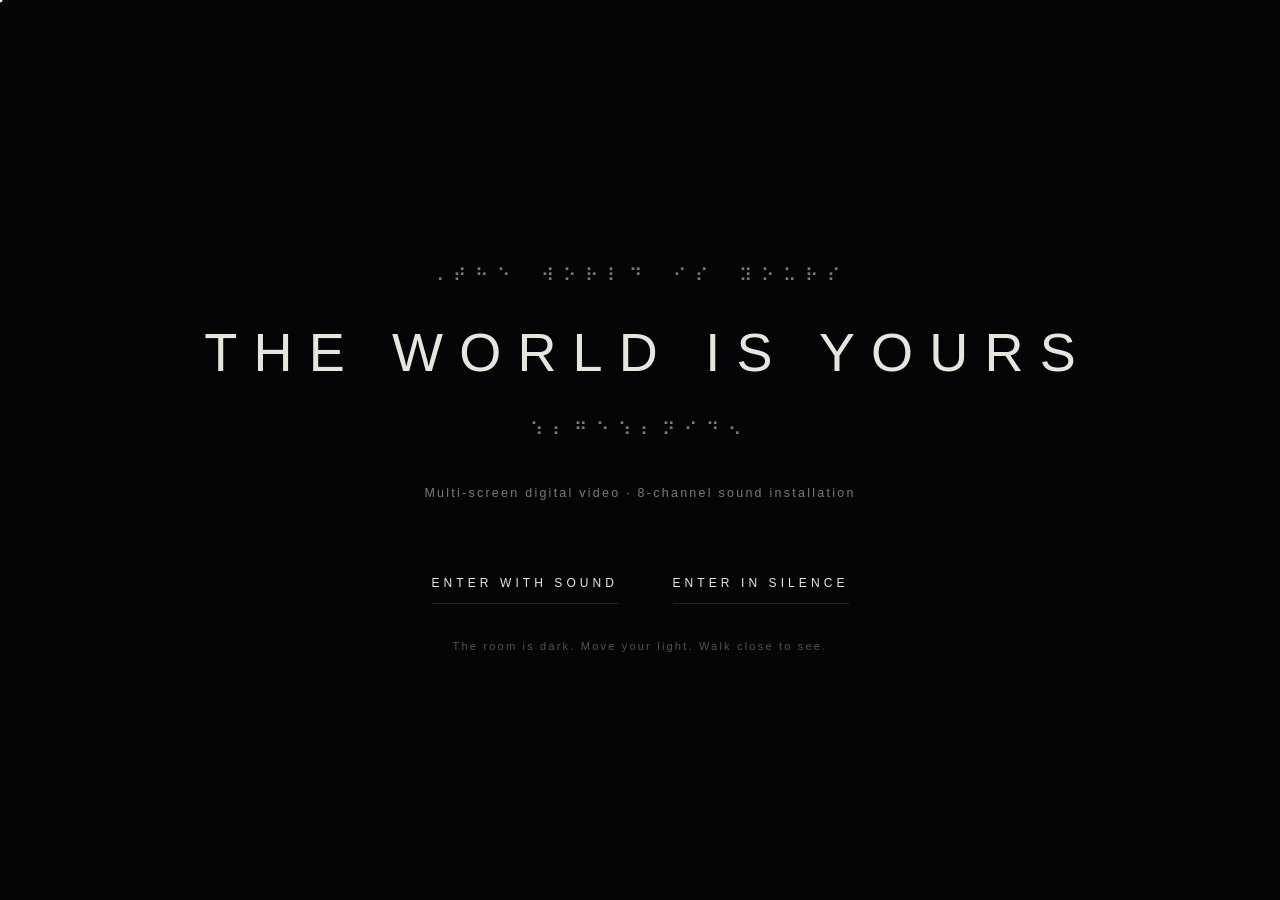
==== index.html @ ea632120 "rebuild as immersive dark-field exhibition: cursor light reveals walls, 11 films as stars at real pl" ====
<!DOCTYPE html>
<html lang="en">
<head>
<meta charset="utf-8">
<meta name="viewport" content="width=device-width, initial-scale=1">
<title>THE WORLD IS YOURS — Online Exhibition</title>
<meta name="description" content="THE WORLD IS YOURS — multi-screen digital video, 8-channel sound installation. An exhibition you visit in the dark.">
<link rel="stylesheet" href="assets/site.css">
</head>
<body>

<div id="cursor" aria-hidden="true"></div>
<div id="walls" aria-hidden="true">
  <svg viewBox="0 0 100 100" preserveAspectRatio="none">
    <rect x="8" y="10" width="84" height="80"/>
    <path d="M8 62 L52 62 M60 62 L92 62"/>
    <path d="M56 10 L56 40 M56 48 L56 62"/>
    <path d="M70 40 L92 40"/>
  </svg>
</div>
<div id="light" aria-hidden="true"></div>
<div id="grain" aria-hidden="true"></div>

<header id="enter">
  <div class="braille" aria-hidden="true">⠠⠞⠓⠑⠀⠺⠕⠗⠇⠙⠀⠊⠎⠀⠽⠕⠥⠗⠎</div>
  <h1>THE WORLD IS YOURS</h1>
  <div class="braille" aria-hidden="true">⠱⠆⠛⠑⠱⠆⠝⠊⠙⠢</div>
  <div class="med">Multi-screen digital video · 8-channel sound installation</div>
  <div class="doors">
    <button id="enter-sound">ENTER WITH SOUND</button>
    <button id="enter-silent">ENTER IN SILENCE</button>
  </div>
  <div class="hint">The room is dark. Move your light. Walk close to see.</div>
</header>

<main id="field" aria-label="Eleven films in a dark field"></main>

<div class="corner" id="c-title">THE WORLD IS YOURS</div>
<nav class="corner" id="c-lang" aria-label="Language"><span class="on">EN</span> · <a href="zh.html" lang="zh">中文</a></nav>
<nav class="corner" id="c-about">
  <button data-open="about">ABOUT</button>
  <button data-open="voices">EIGHT VOICES</button>
  <button data-open="onsite">ON SITE</button>
  <button data-open="sentence" id="c-sent">THE SENTENCE →</button>
</nav>
<div class="corner" id="c-count">0 / 11</div>
<div id="c-listen">STAND STILL TO LISTEN</div>

<audio id="amb" loop preload="auto" src="assets/audio/eight_channels.mp3"></audio>

<div id="viewer" role="dialog" aria-label="Film viewer">
  <button class="x">CLOSE</button>
  <button class="nav prev" aria-label="Previous">←</button>
  <button class="nav next" aria-label="Next">→</button>
  <div class="box">
    <video controls playsinline preload="none"></video>
    <div class="meta">
      <div class="n"></div>
      <div>
        <div class="t"></div>
        <div class="r"></div>
      </div>
    </div>
  </div>
</div>

<section class="veil" id="about" role="dialog" aria-label="About">
  <button class="x">CLOSE</button>
  <div class="inner">
    <h2>About</h2>
    <p>We live, more than ever, on other people's experience. Reviews, guides, patient stories, podcasts, the advice of AI — personal experience is no longer private memory; it circulates day and night as content, evidence, care, and data. This circulation rests on an assumption we rarely examine: that experience can be spoken, heard, and handed over whole.</p>
    <p>Yet <b>understanding always begins from a partial position</b> — no one stands inside another's experience. <b>We know more than we can tell</b>; experience keeps a tacit remainder, and language carries only its surface. Understanding was never a handover. It is an ongoing negotiation: guessing, misreading, repairing — until, at some moment, someone says: <i>I think I understand.</i></p>
    <p>We spent long hours with several blind and low-vision friends, asking them to describe their worlds, and translated those descriptions into moving images. They are not the subject of this work but its most honest case: the same negotiation happens in every act of telling and listening — and it is happening now, between you and this dark room.</p>
    <p class="fine">The captions beside the films are the translators' second readings — not quotations. Some films combine the descriptions of several storytellers. They record how we listened, not what was said.<br><br>Medium: multi-screen digital video, 8-channel sound installation. The sound layer is complete in itself: for blind and low-vision visitors it is the entire work, and the images are its translation into light.<br><br>© THE WORLD IS YOURS. All films and recordings remain with their makers.</p>
  </div>
</section>

<section class="veil" id="voices" role="dialog" aria-label="Eight voices">
  <button class="x">CLOSE</button>
  <div class="inner">
    <h2>Eight Voices</h2>
    <p>Eight channels, eight corners of a dark room. The voices never pair with the screens: to see, you walk to an image; to listen, you stand where the channels balance. No position lets you do both at once.</p>
    <p>Here, the same rule holds: <b>the voices surface only while you keep still.</b> Move your light, and they sink back into the dark. Every voice ends on the same sentence — the one this work is named after.</p>
    <p class="fine">Combined stereo reference of the eight channels, 11'09". In the room they play as eight independent sources.</p>
  </div>
</section>

<section class="veil" id="onsite" role="dialog" aria-label="On site">
  <button class="x">CLOSE</button>
  <div class="inner">
    <h2>On Site</h2>
    <p style="margin-bottom:2em"><img src="assets/img/install.jpg" alt="Installation views: small screens scattered in a dark hall; a corner neon of fractured glyphs; a white floor neon reading THE WORLD IS YOURS." style="width:100%;display:block"></p>
    <p class="fine">Installation views — small screens in a blackout hall; fractured-glyph neon in the corner; the sentence as a white neon resting on the floor.</p>
  </div>
</section>

<section class="veil" id="sentence" role="dialog" aria-label="The sentence">
  <button class="x">CLOSE</button>
  <div class="inner">
    <div class="bb" aria-hidden="true">⠠⠞⠓⠑⠀⠺⠕⠗⠇⠙⠀⠊⠎⠀⠽⠕⠥⠗⠎</div>
    <div class="line">The world is yours.</div>
    <div class="bb" aria-hidden="true">⠱⠆⠛⠑⠱⠆⠝⠊⠙⠢</div>
    <p class="why">It may be a gift. It may be a trust handed over. It may simply be the version least likely to be misunderstood. We cannot tell which — and this work refuses to decide.</p>
  </div>
</section>

<script>window.LANG='en'</script>
<script src="assets/app.js"></script>
</body>
</html>
---- assets/site.css ----
/* THE WORLD IS YOURS — immersive dark-field exhibition */
*{margin:0;padding:0;box-sizing:border-box}
:root{
  --bg:#050507; --ink:#e8e5dc; --sub:#7d7a73; --amber:#e8a33d; --line:#232328;
  --serif:Georgia,'Songti SC','Noto Serif SC',serif;
  --sans:-apple-system,'Helvetica Neue','PingFang SC',sans-serif;
}
html,body{height:100%}
body{background:var(--bg);color:var(--ink);font-family:var(--sans);overflow:hidden;
  -webkit-font-smoothing:antialiased;cursor:none}
a{color:inherit;text-decoration:none}
button{background:none;border:none;color:inherit;font:inherit;cursor:none}
::selection{background:var(--amber);color:#111}

/* ---------- custom cursor & light ---------- */
#cursor{position:fixed;z-index:200;width:5px;height:5px;border-radius:50%;
  background:var(--ink);pointer-events:none;transform:translate(-50%,-50%);
  transition:width .25s,height .25s,background .25s}
body.hovering #cursor{width:26px;height:26px;background:transparent;border:1px solid var(--amber)}
#light{position:fixed;z-index:2;inset:0;pointer-events:none;
  background:radial-gradient(circle 340px at var(--mx,50vw) var(--my,50vh),
    rgba(232,229,220,.055),rgba(232,229,220,.018) 45%,transparent 70%)}
/* walls revealed by the light */
#walls{position:fixed;inset:0;z-index:1;pointer-events:none;opacity:.5;
  -webkit-mask-image:radial-gradient(circle 300px at var(--mx,-500px) var(--my,-500px),#000 0%,transparent 75%);
  mask-image:radial-gradient(circle 300px at var(--mx,-500px) var(--my,-500px),#000 0%,transparent 75%)}
#walls svg{width:100%;height:100%}
#walls path,#walls rect{fill:none;stroke:#3c3c44;stroke-width:1.1}

/* ---------- grain ---------- */
#grain{position:fixed;inset:-100px;z-index:90;pointer-events:none;opacity:.07;
  background-image:url("data:image/svg+xml,%3Csvg xmlns='http://www.w3.org/2000/svg' width='300' height='300'%3E%3Cfilter id='n'%3E%3CfeTurbulence type='fractalNoise' baseFrequency='0.9' numOctaves='2'/%3E%3C/filter%3E%3Crect width='300' height='300' filter='url(%23n)' opacity='1'/%3E%3C/svg%3E");
  animation:grain 7s steps(10) infinite}
@keyframes grain{0%,100%{transform:translate(0,0)}20%{transform:translate(-40px,30px)}
  40%{transform:translate(30px,-50px)}60%{transform:translate(-50px,-20px)}80%{transform:translate(20px,40px)}}

/* ---------- enter ---------- */
#enter{position:fixed;inset:0;z-index:150;background:var(--bg);display:flex;
  flex-direction:column;align-items:center;justify-content:center;text-align:center;
  transition:opacity 1.6s ease;padding:0 24px}
#enter.gone{opacity:0;pointer-events:none}
#enter .braille{font-size:clamp(13px,2vw,18px);letter-spacing:.5em;color:var(--sub);margin:.9em 0}
#enter h1{font-weight:200;font-size:clamp(26px,5.4vw,54px);letter-spacing:.3em;text-indent:.3em;
  margin:.35em 0;opacity:0;animation:rise 2.4s .4s ease forwards}
#enter h1.zh{letter-spacing:.7em;text-indent:.7em}
@keyframes rise{from{opacity:0;transform:translateY(14px)}to{opacity:1;transform:none}}
#enter .med{color:var(--sub);font-size:12.5px;letter-spacing:.18em;margin-top:2.4em;
  opacity:0;animation:rise 2s 1.2s ease forwards}
#enter .doors{margin-top:7vh;display:flex;gap:3.4em;opacity:0;animation:rise 2s 1.8s ease forwards}
#enter .doors button{font-size:12px;letter-spacing:.34em;color:var(--ink);padding:1.1em 0;
  border-bottom:1px solid var(--line);transition:color .4s,border-color .4s}
#enter .doors button:hover{color:var(--amber);border-color:var(--amber)}
#enter .hint{margin-top:4vh;color:#55534e;font-size:11px;letter-spacing:.2em;
  opacity:0;animation:rise 2s 2.4s ease forwards}

/* ---------- corners ---------- */
.corner{position:fixed;z-index:110;font-size:11px;letter-spacing:.3em;color:var(--sub)}
.corner button:hover,.corner a:hover{color:var(--amber)}
#c-title{top:26px;left:30px;color:var(--ink);letter-spacing:.24em}
#c-lang{top:26px;right:30px}
#c-lang .on{color:var(--ink)}
#c-about{bottom:26px;left:30px;display:flex;gap:2.2em}
#c-count{bottom:26px;right:30px;font-variant-numeric:tabular-nums;color:var(--sub)}
#c-listen{position:fixed;z-index:110;bottom:26px;left:50%;transform:translateX(-50%);
  color:#55534e;font-size:11px;letter-spacing:.3em;transition:color .8s}
#c-listen.up{color:var(--amber)}
.corner,#c-listen{opacity:0;transition:opacity 1.8s ease .6s}
body.inside .corner,body.inside #c-listen{opacity:1}

/* ---------- star field ---------- */
#field{position:fixed;inset:0;z-index:5}
.star{position:absolute;transform:translate(-50%,-50%);cursor:none}
.star .pt{width:9px;height:6px;background:#f3efe2;display:block;
  box-shadow:0 0 6px 1px rgba(243,239,226,.9),0 0 22px 6px rgba(243,239,226,.35),0 0 60px 18px rgba(243,239,226,.12);
  transition:opacity .5s;animation:tw 5s ease-in-out infinite}
.star:nth-child(2n) .pt{animation-delay:1.3s}.star:nth-child(3n) .pt{animation-delay:2.6s}
@keyframes tw{0%,100%{opacity:.75}50%{opacity:1}}
.star .peek{position:absolute;left:50%;top:50%;transform:translate(-50%,-50%) scale(.12);
  width:190px;border:1px solid transparent;opacity:0;transition:opacity .45s,transform .6s cubic-bezier(.2,.8,.2,1);
  pointer-events:none}
.star .peek img{width:100%;display:block}
.star .peek em{position:absolute;left:0;top:calc(100% + 10px);font-style:normal;
  font-size:11px;letter-spacing:.22em;color:var(--ink);white-space:nowrap}
.star:hover .peek{opacity:1;transform:translate(-50%,-50%) scale(1)}
.star:hover .pt{opacity:0}
.star.seen .pt{background:var(--amber);
  box-shadow:0 0 6px 1px rgba(232,163,61,.9),0 0 22px 6px rgba(232,163,61,.3),0 0 60px 18px rgba(232,163,61,.1)}
.star .num{position:absolute;left:50%;top:calc(50% + 14px);transform:translateX(-50%);
  font-size:9px;letter-spacing:.2em;color:#55534e;opacity:0;transition:opacity .4s}
.star:hover .num{opacity:1}

/* ---------- viewer ---------- */
#viewer{position:fixed;inset:0;z-index:120;background:rgba(4,4,6,.96);
  display:flex;align-items:center;justify-content:center;opacity:0;pointer-events:none;
  transition:opacity .7s ease}
#viewer.open{opacity:1;pointer-events:auto}
#viewer .box{width:min(1060px,92vw)}
#viewer video{width:100%;max-height:66vh;object-fit:contain;background:#000;display:block}
#viewer .meta{display:flex;gap:2.2em;margin-top:1.6em;align-items:baseline}
#viewer .n{font-family:var(--serif);color:var(--amber);font-size:15px;letter-spacing:.1em}
#viewer .t{font-size:13px;letter-spacing:.22em;margin-bottom:.7em;color:var(--ink)}
#viewer .r{font-family:var(--serif);font-style:italic;color:#b5b2a9;font-size:16px;max-width:44em;line-height:1.8}
html[lang=zh] #viewer .r{font-style:normal}
#viewer .x{position:absolute;top:26px;right:30px;font-size:12px;letter-spacing:.3em;color:var(--sub)}
#viewer .x:hover{color:var(--amber)}
#viewer .nav{position:absolute;top:50%;transform:translateY(-50%);font-size:20px;color:var(--sub);padding:1em}
#viewer .nav:hover{color:var(--amber)}
#viewer .prev{left:14px}#viewer .next{right:14px}

/* ---------- overlays ---------- */
.veil{position:fixed;inset:0;z-index:130;background:rgba(4,4,6,.97);overflow-y:auto;
  opacity:0;pointer-events:none;transition:opacity .8s ease}
.veil.open{opacity:1;pointer-events:auto}
.veil .inner{max-width:720px;margin:0 auto;padding:16vh 28px 14vh}
.veil h2{font-weight:400;font-size:12px;letter-spacing:.36em;color:var(--amber);
  text-transform:uppercase;margin-bottom:3em}
.veil p{font-family:var(--serif);font-size:16px;color:#c8c5bc;line-height:1.95;margin-bottom:1.6em}
.veil p b{color:var(--ink)}
.veil .x{position:fixed;top:26px;right:30px;font-size:12px;letter-spacing:.3em;color:var(--sub)}
.veil .x:hover{color:var(--amber)}
.veil .fine{font-family:var(--sans);font-size:13px;color:var(--sub);line-height:1.9}

/* sentence overlay */
#sentence .inner{display:flex;flex-direction:column;justify-content:center;min-height:100vh;
  text-align:center;padding:10vh 28px;max-width:none}
#sentence .bb{font-size:clamp(15px,2.6vw,24px);letter-spacing:.5em;color:var(--sub);margin:1em 0}
#sentence .line{font-family:var(--serif);font-size:clamp(24px,4.6vw,44px);letter-spacing:.1em;
  margin:.3em 0;color:#f6f3e8;text-shadow:0 0 18px rgba(246,243,232,.55),0 0 60px rgba(246,243,232,.25)}
#sentence .why{font-family:var(--serif);font-style:italic;color:#9b988f;max-width:36em;
  margin:3.2em auto 0;font-size:15px;line-height:2}
html[lang=zh] #sentence .why{font-style:normal}

@media(max-width:640px){
  body{cursor:auto}#cursor{display:none}
  #c-about{bottom:22px;left:22px}#c-count{bottom:22px;right:22px}
  .star .peek{width:130px}
}
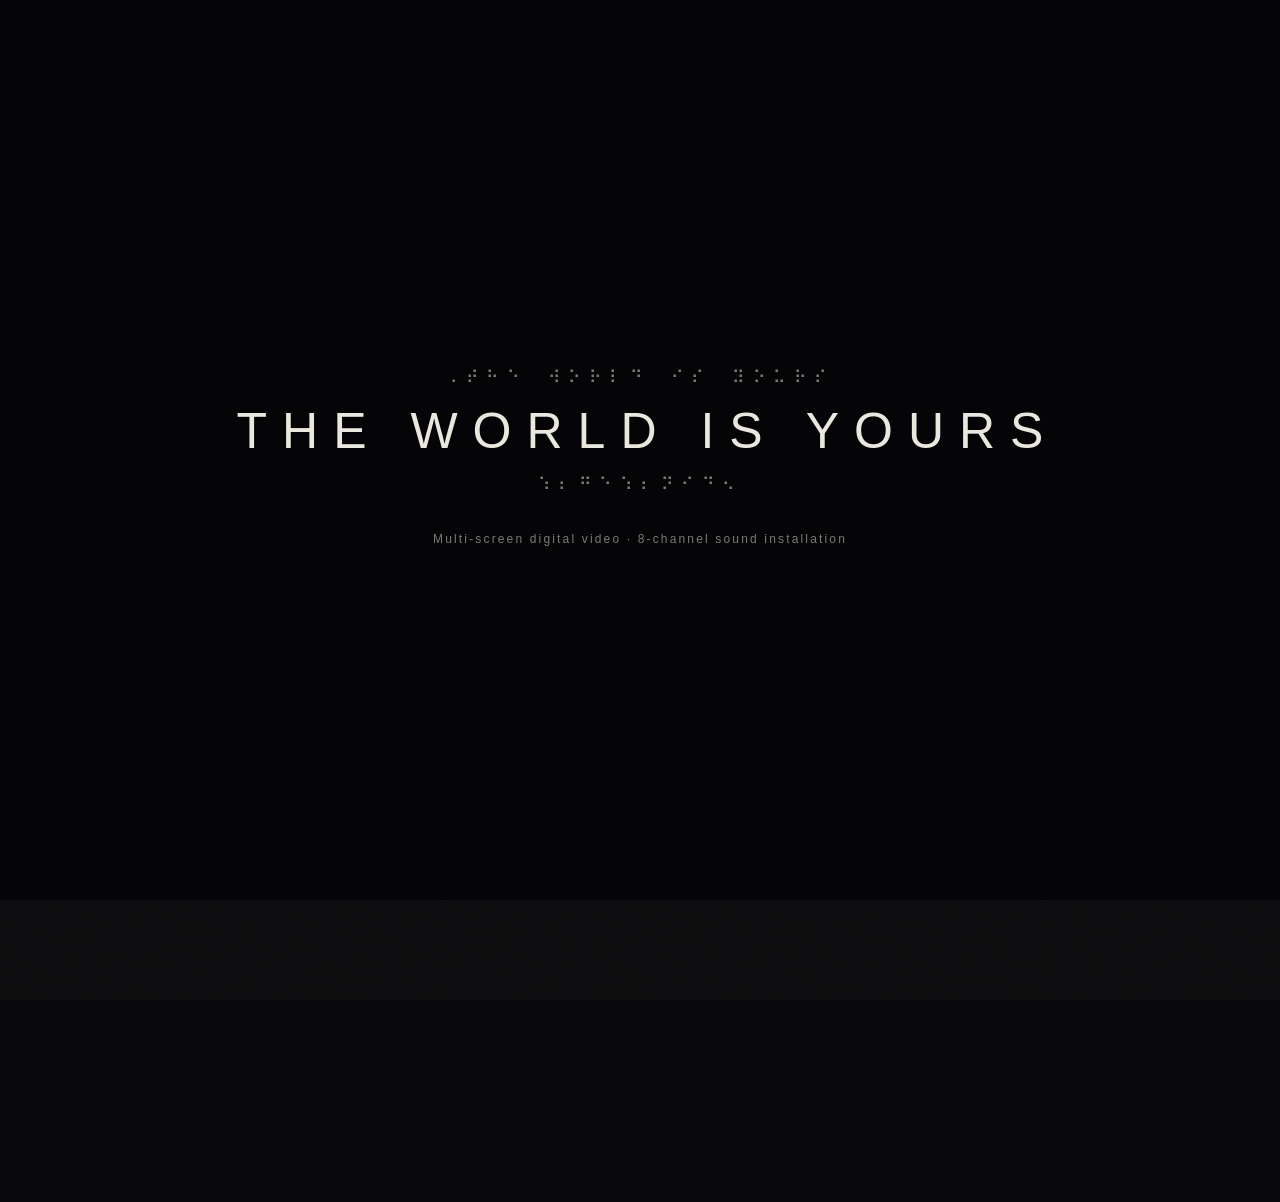
==== commit fcacb0f3: "hybrid rebuild per direction pick: typographic index with cursor-following video preview + fullscree" ====
--- a/index.html
+++ b/index.html
@@ -4,63 +4,43 @@
 <meta charset="utf-8">
 <meta name="viewport" content="width=device-width, initial-scale=1">
 <title>THE WORLD IS YOURS — Online Exhibition</title>
-<meta name="description" content="THE WORLD IS YOURS — multi-screen digital video, 8-channel sound installation. An exhibition you visit in the dark.">
+<meta name="description" content="THE WORLD IS YOURS — multi-screen digital video, 8-channel sound installation. Eleven films, eight voices, one sentence.">
 <link rel="stylesheet" href="assets/site.css">
 </head>
 <body>
 
-<div id="cursor" aria-hidden="true"></div>
-<div id="walls" aria-hidden="true">
-  <svg viewBox="0 0 100 100" preserveAspectRatio="none">
-    <rect x="8" y="10" width="84" height="80"/>
-    <path d="M8 62 L52 62 M60 62 L92 62"/>
-    <path d="M56 10 L56 40 M56 48 L56 62"/>
-    <path d="M70 40 L92 40"/>
-  </svg>
+<div id="splash" aria-hidden="true">
+  <div class="braille">⠠⠞⠓⠑⠀⠺⠕⠗⠇⠙⠀⠊⠎⠀⠽⠕⠥⠗⠎</div>
+  <h1>THE WORLD IS YOURS</h1>
+  <div class="braille">⠱⠆⠛⠑⠱⠆⠝⠊⠙⠢</div>
+  <div class="med">Multi-screen digital video · 8-channel sound installation</div>
 </div>
-<div id="light" aria-hidden="true"></div>
 <div id="grain" aria-hidden="true"></div>
+<div id="curtain" aria-hidden="true"></div>
 
-<header id="enter">
-  <div class="braille" aria-hidden="true">⠠⠞⠓⠑⠀⠺⠕⠗⠇⠙⠀⠊⠎⠀⠽⠕⠥⠗⠎</div>
-  <h1>THE WORLD IS YOURS</h1>
-  <div class="braille" aria-hidden="true">⠱⠆⠛⠑⠱⠆⠝⠊⠙⠢</div>
-  <div class="med">Multi-screen digital video · 8-channel sound installation</div>
-  <div class="doors">
-    <button id="enter-sound">ENTER WITH SOUND</button>
-    <button id="enter-silent">ENTER IN SILENCE</button>
-  </div>
-  <div class="hint">The room is dark. Move your light. Walk close to see.</div>
-</header>
-
-<main id="field" aria-label="Eleven films in a dark field"></main>
-
-<div class="corner" id="c-title">THE WORLD IS YOURS</div>
-<nav class="corner" id="c-lang" aria-label="Language"><span class="on">EN</span> · <a href="zh.html" lang="zh">中文</a></nav>
-<nav class="corner" id="c-about">
+<div class="chrome" id="brand">THE WORLD IS YOURS</div>
+<nav class="chrome" id="lang" aria-label="Language"><span class="on">EN</span> · <a href="zh.html" lang="zh">中文</a></nav>
+<button class="chrome" id="backidx">← INDEX</button>
+<nav class="chrome" id="menu">
   <button data-open="about">ABOUT</button>
   <button data-open="voices">EIGHT VOICES</button>
   <button data-open="onsite">ON SITE</button>
-  <button data-open="sentence" id="c-sent">THE SENTENCE →</button>
+  <button data-open="sentence">THE SENTENCE</button>
 </nav>
-<div class="corner" id="c-count">0 / 11</div>
-<div id="c-listen">STAND STILL TO LISTEN</div>
 
-<audio id="amb" loop preload="auto" src="assets/audio/eight_channels.mp3"></audio>
+<main id="index" aria-label="Eleven films"></main>
+<div id="prev" aria-hidden="true"><video muted loop playsinline preload="none"></video></div>
 
-<div id="viewer" role="dialog" aria-label="Film viewer">
-  <button class="x">CLOSE</button>
-  <button class="nav prev" aria-label="Previous">←</button>
-  <button class="nav next" aria-label="Next">→</button>
-  <div class="box">
-    <video controls playsinline preload="none"></video>
-    <div class="meta">
-      <div class="n"></div>
-      <div>
-        <div class="t"></div>
-        <div class="r"></div>
-      </div>
-    </div>
+<div id="watch" aria-label="Film viewer">
+  <div id="wstage"></div>
+  <div class="shade" aria-hidden="true"></div>
+  <div id="wnum" aria-hidden="true">01</div>
+  <div id="wmeta"><div class="t"></div><div class="r"></div></div>
+  <div id="wbar"></div>
+  <div id="whint">SCROLL / ← → TO CHANGE FILM</div>
+  <div id="warrows" aria-hidden="true">
+    <button id="wprev" style="left:0">prev</button>
+    <button id="wnext" style="right:0">next</button>
   </div>
 </div>
 
@@ -70,7 +50,7 @@
     <h2>About</h2>
     <p>We live, more than ever, on other people's experience. Reviews, guides, patient stories, podcasts, the advice of AI — personal experience is no longer private memory; it circulates day and night as content, evidence, care, and data. This circulation rests on an assumption we rarely examine: that experience can be spoken, heard, and handed over whole.</p>
     <p>Yet <b>understanding always begins from a partial position</b> — no one stands inside another's experience. <b>We know more than we can tell</b>; experience keeps a tacit remainder, and language carries only its surface. Understanding was never a handover. It is an ongoing negotiation: guessing, misreading, repairing — until, at some moment, someone says: <i>I think I understand.</i></p>
-    <p>We spent long hours with several blind and low-vision friends, asking them to describe their worlds, and translated those descriptions into moving images. They are not the subject of this work but its most honest case: the same negotiation happens in every act of telling and listening — and it is happening now, between you and this dark room.</p>
+    <p>We spent long hours with several blind and low-vision friends, asking them to describe their worlds, and translated those descriptions into moving images. They are not the subject of this work but its most honest case: the same negotiation happens in every act of telling and listening.</p>
     <p class="fine">The captions beside the films are the translators' second readings — not quotations. Some films combine the descriptions of several storytellers. They record how we listened, not what was said.<br><br>Medium: multi-screen digital video, 8-channel sound installation. The sound layer is complete in itself: for blind and low-vision visitors it is the entire work, and the images are its translation into light.<br><br>© THE WORLD IS YOURS. All films and recordings remain with their makers.</p>
   </div>
 </section>
@@ -79,8 +59,8 @@
   <button class="x">CLOSE</button>
   <div class="inner">
     <h2>Eight Voices</h2>
-    <p>Eight channels, eight corners of a dark room. The voices never pair with the screens: to see, you walk to an image; to listen, you stand where the channels balance. No position lets you do both at once.</p>
-    <p>Here, the same rule holds: <b>the voices surface only while you keep still.</b> Move your light, and they sink back into the dark. Every voice ends on the same sentence — the one this work is named after.</p>
+    <p>Eight channels, eight corners of a dark room. The voices never pair with the screens: to see, you walk to an image; to listen, you stand where the channels balance. Every voice ends on the same sentence — the one this work is named after.</p>
+    <audio controls preload="none" src="assets/audio/eight_channels.mp3"></audio>
     <p class="fine">Combined stereo reference of the eight channels, 11'09". In the room they play as eight independent sources.</p>
   </div>
 </section>
--- a/assets/site.css
+++ b/assets/site.css
@@ -1,137 +1,134 @@
-/* THE WORLD IS YOURS — immersive dark-field exhibition */
+/* THE WORLD IS YOURS — index + watch (B+A hybrid) */
 *{margin:0;padding:0;box-sizing:border-box}
 :root{
-  --bg:#050507; --ink:#e8e5dc; --sub:#7d7a73; --amber:#e8a33d; --line:#232328;
+  --bg:#0a0a0c; --ink:#eae7de; --dim:#b9b6ad; --sub:#7d7a73; --faint:#55534e;
+  --amber:#e8a33d; --line:#1d1d22;
   --serif:Georgia,'Songti SC','Noto Serif SC',serif;
   --sans:-apple-system,'Helvetica Neue','PingFang SC',sans-serif;
 }
-html,body{height:100%}
-body{background:var(--bg);color:var(--ink);font-family:var(--sans);overflow:hidden;
-  -webkit-font-smoothing:antialiased;cursor:none}
+html{height:100%}
+body{background:var(--bg);color:var(--ink);font-family:var(--sans);
+  -webkit-font-smoothing:antialiased;min-height:100%}
 a{color:inherit;text-decoration:none}
-button{background:none;border:none;color:inherit;font:inherit;cursor:none}
+button{background:none;border:none;color:inherit;font:inherit;cursor:pointer}
 ::selection{background:var(--amber);color:#111}
 
-/* ---------- custom cursor & light ---------- */
-#cursor{position:fixed;z-index:200;width:5px;height:5px;border-radius:50%;
-  background:var(--ink);pointer-events:none;transform:translate(-50%,-50%);
-  transition:width .25s,height .25s,background .25s}
-body.hovering #cursor{width:26px;height:26px;background:transparent;border:1px solid var(--amber)}
-#light{position:fixed;z-index:2;inset:0;pointer-events:none;
-  background:radial-gradient(circle 340px at var(--mx,50vw) var(--my,50vh),
-    rgba(232,229,220,.055),rgba(232,229,220,.018) 45%,transparent 70%)}
-/* walls revealed by the light */
-#walls{position:fixed;inset:0;z-index:1;pointer-events:none;opacity:.5;
-  -webkit-mask-image:radial-gradient(circle 300px at var(--mx,-500px) var(--my,-500px),#000 0%,transparent 75%);
-  mask-image:radial-gradient(circle 300px at var(--mx,-500px) var(--my,-500px),#000 0%,transparent 75%)}
-#walls svg{width:100%;height:100%}
-#walls path,#walls rect{fill:none;stroke:#3c3c44;stroke-width:1.1}
+/* ---------- splash ---------- */
+#splash{position:fixed;inset:0;z-index:300;background:#050507;display:flex;
+  flex-direction:column;align-items:center;justify-content:center;text-align:center;
+  transition:opacity 1.4s ease .2s;pointer-events:none;padding:0 20px}
+body.ready #splash{opacity:0}
+#splash .braille{font-size:clamp(12px,1.8vw,17px);letter-spacing:.5em;color:var(--sub);margin:.8em 0}
+#splash h1{font-weight:200;font-size:clamp(24px,5vw,50px);letter-spacing:.3em;text-indent:.3em;
+  opacity:0;animation:srise 1.6s .2s ease forwards}
+#splash h1.zh{letter-spacing:.7em;text-indent:.7em}
+@keyframes srise{from{opacity:0;transform:translateY(12px)}to{opacity:1;transform:none}}
+#splash .med{color:var(--sub);font-size:12px;letter-spacing:.18em;margin-top:2em;
+  opacity:0;animation:srise 1.6s .7s ease forwards}
 
 /* ---------- grain ---------- */
-#grain{position:fixed;inset:-100px;z-index:90;pointer-events:none;opacity:.07;
+#grain{position:fixed;inset:-100px;z-index:95;pointer-events:none;opacity:.05;
   background-image:url("data:image/svg+xml,%3Csvg xmlns='http://www.w3.org/2000/svg' width='300' height='300'%3E%3Cfilter id='n'%3E%3CfeTurbulence type='fractalNoise' baseFrequency='0.9' numOctaves='2'/%3E%3C/filter%3E%3Crect width='300' height='300' filter='url(%23n)' opacity='1'/%3E%3C/svg%3E");
   animation:grain 7s steps(10) infinite}
 @keyframes grain{0%,100%{transform:translate(0,0)}20%{transform:translate(-40px,30px)}
   40%{transform:translate(30px,-50px)}60%{transform:translate(-50px,-20px)}80%{transform:translate(20px,40px)}}
 
-/* ---------- enter ---------- */
-#enter{position:fixed;inset:0;z-index:150;background:var(--bg);display:flex;
-  flex-direction:column;align-items:center;justify-content:center;text-align:center;
-  transition:opacity 1.6s ease;padding:0 24px}
-#enter.gone{opacity:0;pointer-events:none}
-#enter .braille{font-size:clamp(13px,2vw,18px);letter-spacing:.5em;color:var(--sub);margin:.9em 0}
-#enter h1{font-weight:200;font-size:clamp(26px,5.4vw,54px);letter-spacing:.3em;text-indent:.3em;
-  margin:.35em 0;opacity:0;animation:rise 2.4s .4s ease forwards}
-#enter h1.zh{letter-spacing:.7em;text-indent:.7em}
-@keyframes rise{from{opacity:0;transform:translateY(14px)}to{opacity:1;transform:none}}
-#enter .med{color:var(--sub);font-size:12.5px;letter-spacing:.18em;margin-top:2.4em;
-  opacity:0;animation:rise 2s 1.2s ease forwards}
-#enter .doors{margin-top:7vh;display:flex;gap:3.4em;opacity:0;animation:rise 2s 1.8s ease forwards}
-#enter .doors button{font-size:12px;letter-spacing:.34em;color:var(--ink);padding:1.1em 0;
-  border-bottom:1px solid var(--line);transition:color .4s,border-color .4s}
-#enter .doors button:hover{color:var(--amber);border-color:var(--amber)}
-#enter .hint{margin-top:4vh;color:#55534e;font-size:11px;letter-spacing:.2em;
-  opacity:0;animation:rise 2s 2.4s ease forwards}
+/* ---------- chrome ---------- */
+.chrome{position:fixed;z-index:120;font-size:11px;letter-spacing:.3em;color:var(--sub)}
+.chrome button:hover,.chrome a:hover{color:var(--amber)}
+#brand{top:4vh;left:5vw;color:var(--ink);letter-spacing:.26em}
+#lang{top:4vh;right:5vw}
+#lang .on{color:var(--ink)}
+#menu{bottom:4vh;left:5vw;display:flex;gap:2.4em;flex-wrap:wrap}
+#backidx{top:4vh;left:5vw;display:none;color:var(--ink)}
+body.watching #brand{display:none}
+body.watching #menu{display:none}
+body.watching #backidx{display:block}
+.chrome{opacity:0;transition:opacity 1.2s ease .3s}
+body.ready .chrome{opacity:1}
 
-/* ---------- corners ---------- */
-.corner{position:fixed;z-index:110;font-size:11px;letter-spacing:.3em;color:var(--sub)}
-.corner button:hover,.corner a:hover{color:var(--amber)}
-#c-title{top:26px;left:30px;color:var(--ink);letter-spacing:.24em}
-#c-lang{top:26px;right:30px}
-#c-lang .on{color:var(--ink)}
-#c-about{bottom:26px;left:30px;display:flex;gap:2.2em}
-#c-count{bottom:26px;right:30px;font-variant-numeric:tabular-nums;color:var(--sub)}
-#c-listen{position:fixed;z-index:110;bottom:26px;left:50%;transform:translateX(-50%);
-  color:#55534e;font-size:11px;letter-spacing:.3em;transition:color .8s}
-#c-listen.up{color:var(--amber)}
-.corner,#c-listen{opacity:0;transition:opacity 1.8s ease .6s}
-body.inside .corner,body.inside #c-listen{opacity:1}
+/* ---------- index ---------- */
+#index{max-width:1100px;margin:0 auto;padding:20vh 24px 18vh;
+  transition:opacity .55s ease,transform .55s ease}
+body.watching #index{opacity:0;pointer-events:none;transform:scale(.985)}
+.row{display:flex;align-items:baseline;gap:2.4em;padding:.6em 0;border-bottom:1px solid var(--line);
+  cursor:pointer;opacity:0;transform:translateY(16px)}
+body.ready .row{opacity:1;transform:none;
+  transition:opacity .9s cubic-bezier(.2,.7,.2,1),transform .9s cubic-bezier(.2,.7,.2,1),padding .5s cubic-bezier(.2,.8,.2,1)}
+.row .n{font-size:12px;color:var(--faint);letter-spacing:.15em;font-variant-numeric:tabular-nums;width:2.4em}
+.row .ti{font-family:var(--serif);font-weight:400;font-size:clamp(25px,4.2vw,50px);
+  color:var(--dim);transition:color .45s,letter-spacing .6s}
+.row .dur{margin-left:auto;font-size:11px;letter-spacing:.2em;color:var(--faint)}
+.row:hover{padding-left:1.2em}
+.row:hover .ti{color:#f2efe6;letter-spacing:.03em}
+.row.seen .n{color:var(--amber)}
 
-/* ---------- star field ---------- */
-#field{position:fixed;inset:0;z-index:5}
-.star{position:absolute;transform:translate(-50%,-50%);cursor:none}
-.star .pt{width:9px;height:6px;background:#f3efe2;display:block;
-  box-shadow:0 0 6px 1px rgba(243,239,226,.9),0 0 22px 6px rgba(243,239,226,.35),0 0 60px 18px rgba(243,239,226,.12);
-  transition:opacity .5s;animation:tw 5s ease-in-out infinite}
-.star:nth-child(2n) .pt{animation-delay:1.3s}.star:nth-child(3n) .pt{animation-delay:2.6s}
-@keyframes tw{0%,100%{opacity:.75}50%{opacity:1}}
-.star .peek{position:absolute;left:50%;top:50%;transform:translate(-50%,-50%) scale(.12);
-  width:190px;border:1px solid transparent;opacity:0;transition:opacity .45s,transform .6s cubic-bezier(.2,.8,.2,1);
+/* hover preview */
+#prev{position:fixed;z-index:110;width:360px;aspect-ratio:16/9;pointer-events:none;
+  opacity:0;transform:scale(.94) rotate(.4deg);
+  transition:opacity .4s,transform .6s cubic-bezier(.2,.8,.2,1);
+  overflow:hidden;box-shadow:0 30px 80px rgba(0,0,0,.65)}
+#prev.on{opacity:1;transform:scale(1) rotate(0)}
+#prev video{width:100%;height:100%;object-fit:cover}
+
+/* ---------- fade curtain ---------- */
+#curtain{position:fixed;inset:0;z-index:200;background:#000;opacity:0;pointer-events:none;
+  transition:opacity .5s ease}
+#curtain.on{opacity:1}
+
+/* ---------- watch mode ---------- */
+#watch{position:fixed;inset:0;z-index:100;background:#000;opacity:0;pointer-events:none;
+  transition:opacity .6s ease;overflow:hidden}
+body.watching #watch{opacity:1;pointer-events:auto}
+.slide{position:absolute;inset:0;opacity:0;transform:scale(1.045);
+  transition:opacity 1.1s cubic-bezier(.4,0,.2,1),transform 1.4s cubic-bezier(.2,.6,.2,1);
   pointer-events:none}
-.star .peek img{width:100%;display:block}
-.star .peek em{position:absolute;left:0;top:calc(100% + 10px);font-style:normal;
-  font-size:11px;letter-spacing:.22em;color:var(--ink);white-space:nowrap}
-.star:hover .peek{opacity:1;transform:translate(-50%,-50%) scale(1)}
-.star:hover .pt{opacity:0}
-.star.seen .pt{background:var(--amber);
-  box-shadow:0 0 6px 1px rgba(232,163,61,.9),0 0 22px 6px rgba(232,163,61,.3),0 0 60px 18px rgba(232,163,61,.1)}
-.star .num{position:absolute;left:50%;top:calc(50% + 14px);transform:translateX(-50%);
-  font-size:9px;letter-spacing:.2em;color:#55534e;opacity:0;transition:opacity .4s}
-.star:hover .num{opacity:1}
+.slide.on{opacity:1;transform:scale(1);pointer-events:auto}
+.slide video{width:100%;height:100%;object-fit:cover;display:block;filter:brightness(.92)}
+#watch .shade{position:absolute;inset:0;pointer-events:none;
+  background:linear-gradient(to top,rgba(0,0,0,.74) 0%,transparent 34%),
+             linear-gradient(to bottom,rgba(0,0,0,.4) 0%,transparent 22%)}
+#wnum{position:absolute;top:3.5vh;right:4.5vw;font-family:var(--serif);
+  font-size:clamp(64px,11vw,140px);color:rgba(234,231,222,.15);line-height:1;
+  font-variant-numeric:tabular-nums;z-index:5}
+#wmeta{position:absolute;left:5vw;bottom:8.5vh;z-index:5;max-width:44em}
+#wmeta .t{font-size:12.5px;letter-spacing:.32em;margin-bottom:1em;text-transform:uppercase}
+#wmeta .r{font-family:var(--serif);font-style:italic;font-size:clamp(15px,1.6vw,19px);
+  color:#c9c6bd;line-height:1.9}
+html[lang=zh] #wmeta .r{font-style:normal}
+#wmeta .t,#wmeta .r{opacity:0;transform:translateY(14px);transition:opacity .9s .45s,transform .9s .45s}
+#watch.settled #wmeta .t,#watch.settled #wmeta .r{opacity:1;transform:none}
+#wbar{position:absolute;top:0;left:0;height:2px;background:var(--amber);z-index:6;
+  transition:width .8s cubic-bezier(.4,0,.2,1)}
+#whint{position:absolute;bottom:4vh;right:5vw;font-size:11px;letter-spacing:.28em;color:var(--faint);z-index:5}
+#warrows{position:absolute;inset-block:0;width:100%;z-index:4}
+#warrows button{position:absolute;top:0;height:100%;width:18%;color:transparent}
 
-/* ---------- viewer ---------- */
-#viewer{position:fixed;inset:0;z-index:120;background:rgba(4,4,6,.96);
-  display:flex;align-items:center;justify-content:center;opacity:0;pointer-events:none;
-  transition:opacity .7s ease}
-#viewer.open{opacity:1;pointer-events:auto}
-#viewer .box{width:min(1060px,92vw)}
-#viewer video{width:100%;max-height:66vh;object-fit:contain;background:#000;display:block}
-#viewer .meta{display:flex;gap:2.2em;margin-top:1.6em;align-items:baseline}
-#viewer .n{font-family:var(--serif);color:var(--amber);font-size:15px;letter-spacing:.1em}
-#viewer .t{font-size:13px;letter-spacing:.22em;margin-bottom:.7em;color:var(--ink)}
-#viewer .r{font-family:var(--serif);font-style:italic;color:#b5b2a9;font-size:16px;max-width:44em;line-height:1.8}
-html[lang=zh] #viewer .r{font-style:normal}
-#viewer .x{position:absolute;top:26px;right:30px;font-size:12px;letter-spacing:.3em;color:var(--sub)}
-#viewer .x:hover{color:var(--amber)}
-#viewer .nav{position:absolute;top:50%;transform:translateY(-50%);font-size:20px;color:var(--sub);padding:1em}
-#viewer .nav:hover{color:var(--amber)}
-#viewer .prev{left:14px}#viewer .next{right:14px}
-
-/* ---------- overlays ---------- */
-.veil{position:fixed;inset:0;z-index:130;background:rgba(4,4,6,.97);overflow-y:auto;
-  opacity:0;pointer-events:none;transition:opacity .8s ease}
+/* ---------- veils ---------- */
+.veil{position:fixed;inset:0;z-index:150;background:rgba(5,5,7,.97);overflow-y:auto;
+  opacity:0;pointer-events:none;transition:opacity .7s ease}
 .veil.open{opacity:1;pointer-events:auto}
 .veil .inner{max-width:720px;margin:0 auto;padding:16vh 28px 14vh}
 .veil h2{font-weight:400;font-size:12px;letter-spacing:.36em;color:var(--amber);
   text-transform:uppercase;margin-bottom:3em}
 .veil p{font-family:var(--serif);font-size:16px;color:#c8c5bc;line-height:1.95;margin-bottom:1.6em}
 .veil p b{color:var(--ink)}
-.veil .x{position:fixed;top:26px;right:30px;font-size:12px;letter-spacing:.3em;color:var(--sub)}
+.veil .x{position:fixed;top:4vh;right:5vw;font-size:12px;letter-spacing:.3em;color:var(--sub)}
 .veil .x:hover{color:var(--amber)}
 .veil .fine{font-family:var(--sans);font-size:13px;color:var(--sub);line-height:1.9}
+.veil audio{width:100%;margin:2em 0 1em;filter:invert(1) hue-rotate(180deg);opacity:.85}
 
-/* sentence overlay */
 #sentence .inner{display:flex;flex-direction:column;justify-content:center;min-height:100vh;
   text-align:center;padding:10vh 28px;max-width:none}
 #sentence .bb{font-size:clamp(15px,2.6vw,24px);letter-spacing:.5em;color:var(--sub);margin:1em 0}
 #sentence .line{font-family:var(--serif);font-size:clamp(24px,4.6vw,44px);letter-spacing:.1em;
-  margin:.3em 0;color:#f6f3e8;text-shadow:0 0 18px rgba(246,243,232,.55),0 0 60px rgba(246,243,232,.25)}
+  margin:.3em 0;color:#f6f3e8;text-shadow:0 0 18px rgba(246,243,232,.5),0 0 60px rgba(246,243,232,.22)}
 #sentence .why{font-family:var(--serif);font-style:italic;color:#9b988f;max-width:36em;
   margin:3.2em auto 0;font-size:15px;line-height:2}
 html[lang=zh] #sentence .why{font-style:normal}
 
 @media(max-width:640px){
-  body{cursor:auto}#cursor{display:none}
-  #c-about{bottom:22px;left:22px}#c-count{bottom:22px;right:22px}
-  .star .peek{width:130px}
+  #prev{display:none}
+  #menu{gap:1.6em}
+  #index{padding-top:16vh}
 }
